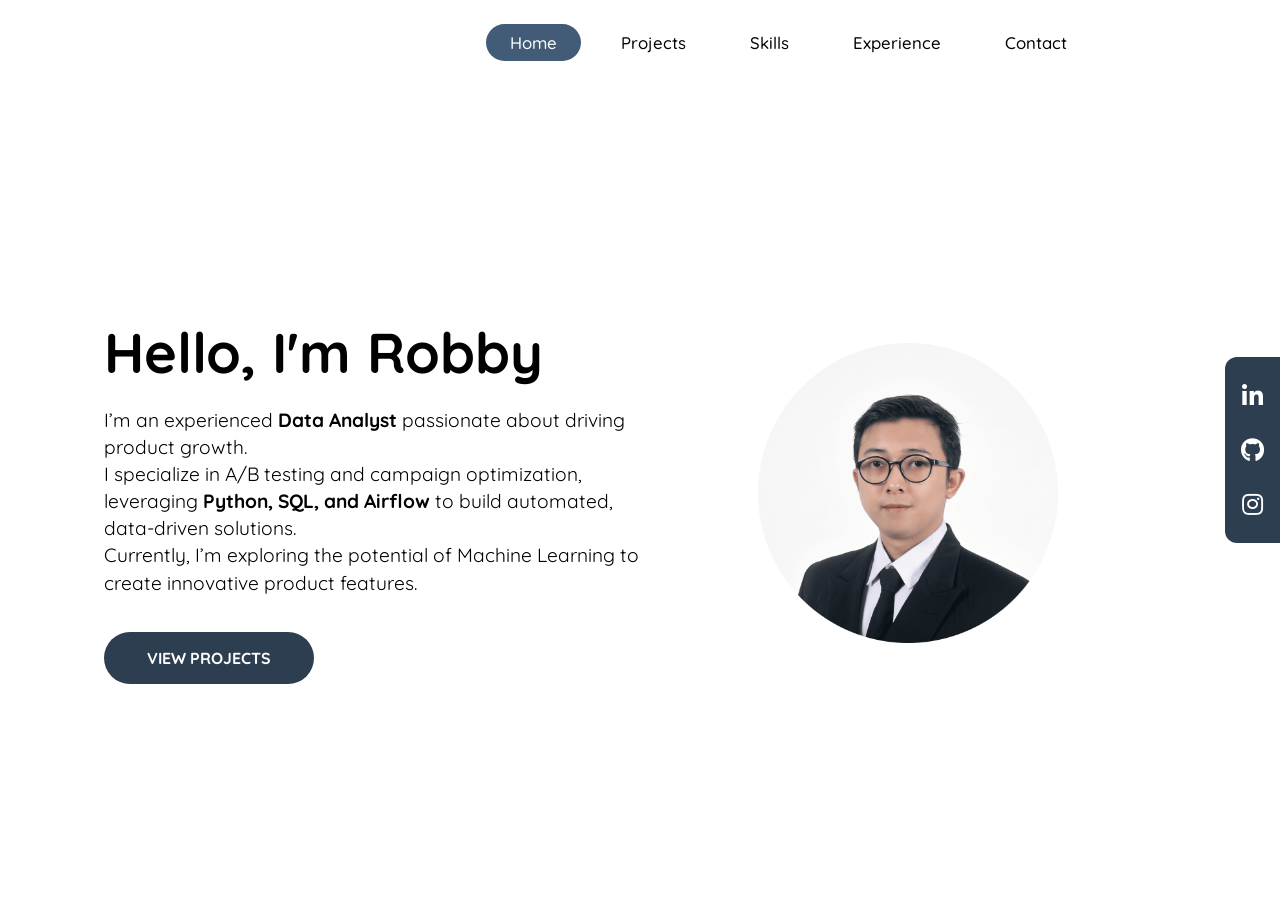
==== index.html @ 95478065 "add base home page" ====
<!DOCTYPE html>
<html>
  <head>
    <meta charset="utf-8" />
    <meta name="viewport" content="width=device-width, initial-scale=1.0" />
    <title>Home - Robby's Portfolio</title>
 
    <!-- My Own CSS -->
    <link rel="stylesheet" href="css/app.css" />
 
    <!-- Fonts -->
    <link rel="preconnect" href="https://fonts.googleapis.com" />
    <link rel="preconnect" href="https://fonts.gstatic.com" crossorigin />
    <link
      href="https://fonts.googleapis.com/css2?family=Quicksand:wght@500;700&display=swap"
      rel="stylesheet"
    />
 
    <!-- Font Awesome 5.15.4 -->
    <link
      rel="stylesheet"
      href="https://cdnjs.cloudflare.com/ajax/libs/font-awesome/5.15.4/css/all.min.css"
      integrity="sha512-1ycn6IcaQQ40/MKBW2W4Rhis/DbILU74C1vSrLJxCq57o941Ym01SwNsOMqvEBFlcgUa6xLiPY/NS5R+E6ztJQ=="
      crossorigin="anonymous"
      referrerpolicy="no-referrer"
    />
  </head>
  <body>
    <header class="navbar-container">
      <div class="logo">
        <!-- <img src="img/robby-header-logo.png" alt="Robby Logo" /> -->
      </div>
      <nav class="nav-list">
        <ul>
          <li><a href="index.html" class="active">Home</a></li>
          <li><a href="projects.html">Projects</a></li>
          <li><a href="skills.html">Skills</a></li>
          <li><a href="experience.html">Experience</a></li>
          <li><a href="contact.html">Contact</a></li>
        </ul>
      </nav>
    </header>
 
    <main>
      <section id="home" class="content">
        <div class="content-description">
          <h1 class="title">Hello, I'm Robby</h1>
          <p>
            I’m an experienced <b>Data Analyst</b> passionate about driving product growth. <br>
            I specialize in A/B testing and campaign optimization, leveraging <b>Python, SQL, and Airflow</b> to build automated, data-driven solutions. <br>
            Currently, I’m exploring the potential of Machine Learning to create innovative product features.
          </p>
          <a href="projects.html">
            <button>View Projects</button>
          </a>
        </div>
 
        <div class="content-image">
          <img src="img/pp-remove-bg.png" alt="Robby R." />
        </div>
      </section>
 
      <aside>
        <div class="social-media">
          <ul>
            <li>
              <a href="https://id.linkedin.com/in/robbyrodhiyya" target="_blank"><i class="fab fa-linkedin-in"></i></a>
            </li>
            <li>
              <a href="https://github.com/robbyrodhiyya" target="_blank"><i class="fab fa-github"></i></a>
            </li>
            <li>
              <a href="https://instagram.com/robbyrodhiyya" target="_blank"><i class="fab fa-instagram"></i></a>
            </li>
            <!--             
            <li>
              <a href="#"><i class="fab fa-youtube"></i></a>
            </li>
            <li>
              <a href="#"><i class="fab fa-twitter"></i></a>
            </li>
            <li>
              <a href="#"><i class="fab fa-facebook"></i></a>
            </li>
             -->
          </ul>
        </div>
      </aside>
    </main>
  </body>
</html>
---- css/app.css ----
*,
*::before,
*::after {
  box-sizing: border-box;
}

body {
  font-family: 'Quicksand', sans-serif;

  height: 100vh;
  margin: 0;

  display: flex;
  flex-direction: column;
}

header.navbar-container {
  width: 100%;
  max-width: 1200px;
  padding-block: 1rem;
  margin-inline: auto;

  display: flex;
  justify-content: space-around;
  align-items: center;

  z-index: 9999;
}

header.navbar-container .logo img {
  width: 150px;
}

header.navbar-container .nav-list ul {
  padding-left: 0;

  display: flex;
  justify-content: center;
  gap: 2rem 1rem;
}

header.navbar-container .nav-list li {
  list-style-type: none;
}

header.navbar-container .nav-list li a {
  padding: 0.5rem 1.5rem;
  border-radius: 999px;

  text-decoration: none;
  font-size: 1.05rem;
  font-weight: 500;
  color: black;

  transition: all 0.2s ease-in-out;
}

header.navbar-container .nav-list li a.active,
header.navbar-container .nav-list li:hover a {
  background-color: #425c77;
  color: white;
}

main {
  flex: 1;

  width: 100%;
  max-width: 1200px;
  margin-inline: auto;
  padding: 2rem 4rem;

  display: flex;
  align-items: center;
}

main .content {
  flex: 1;

  display: flex;
  align-items: center;
}

main .content .content-description {
  flex: 1 1;
}

main .content .content-description .title {
  margin-block: 1rem;

  font-size: 3.5rem;
}

main .content .content-description p {
  font-size: 1.2rem;
  line-height: 1.7rem;
}

main .content .content-description button {
  padding: 0.8rem 2.5rem;
  border: 3px solid transparent;
  border-radius: 999px;
  margin-block-start: 1rem;

  background-color: #2d3e50;

  font-family: 'Quicksand', sans-serif;
  text-transform: uppercase;
  font-size: 1rem;
  font-weight: 700;
  color: white;

  cursor: pointer;
  transition: all 0.15s ease-in;
}

main .content .content-description button:hover {
  border: 3px solid #2d3e50;
  background-color: transparent;

  color: #2d3e50;
}

main .content .content-image {
  flex: 1;

  display: flex;
}

main .content .content-image img {
  width: 300px;
  min-width: 250px;
  margin: auto;
}

main aside {
  position: fixed;
  inset-block: 0;
  inset-inline-end: 0;
}

main aside .social-media {
  height: 100%;
  display: flex;
}

main aside .social-media ul {
  padding: 1.5rem 1rem;
  border-top-left-radius: 12px;
  border-bottom-left-radius: 12px;
  margin: auto;
  background-color: #2d3e50;

  display: flex;
  flex-flow: column nowrap;
  align-items: center;
  justify-content: center;
  gap: 1.5rem;
}

main aside .social-media li {
  list-style-type: none;
}

main aside .social-media li a {
  text-decoration: none;
  font-size: 1.5rem;
  color: white;

  transition: all 0.1s ease-in-out;
}

main aside .social-media li a:hover {
  color: #89b0d9;
}

/* Shared page layout for inner pages */
main.page-main {
  align-items: flex-start;
}

.page-section {
  flex: 1;
  padding-block-end: 2rem;
}

.page-title {
  font-size: 2.5rem;
  font-weight: 700;
  margin-block: 0 2rem;
  color: #2d3e50;
}

/* Shared tag styles */
.tag {
  display: inline-block;
  padding: 0.2rem 0.75rem;
  border-radius: 999px;
  font-size: 0.8rem;
  font-weight: 700;
}

.tag-analytics { background-color: #e8f0fe; color: #1a56db; }
.tag-python    { background-color: #fff3cd; color: #b45309; }
.tag-ml        { background-color: #d1fae5; color: #065f46; }
.tag-da        { background-color: #ede9fe; color: #5b21b6; }
.tag-sheets    { background-color: #d1fae5; color: #065f46; }

/* Medium devices (768px and below) */
@media screen and (max-width: 768px) {
  header.navbar-container {
    flex-direction: column;
  }

  header.navbar-container .nav-list ul {
    flex-wrap: wrap;
    column-gap: 0.5rem;
  }

  main {
    padding: 1rem 3rem;
  }

  main .content {
    flex-direction: column;
    gap: 2rem;
  }

  main .content .content-description .title {
    font-size: 3rem;
  }

  main .content .content-description p {
    font-size: 1rem;
  }

  main .content .content-image {
    order: -1;
  }
}
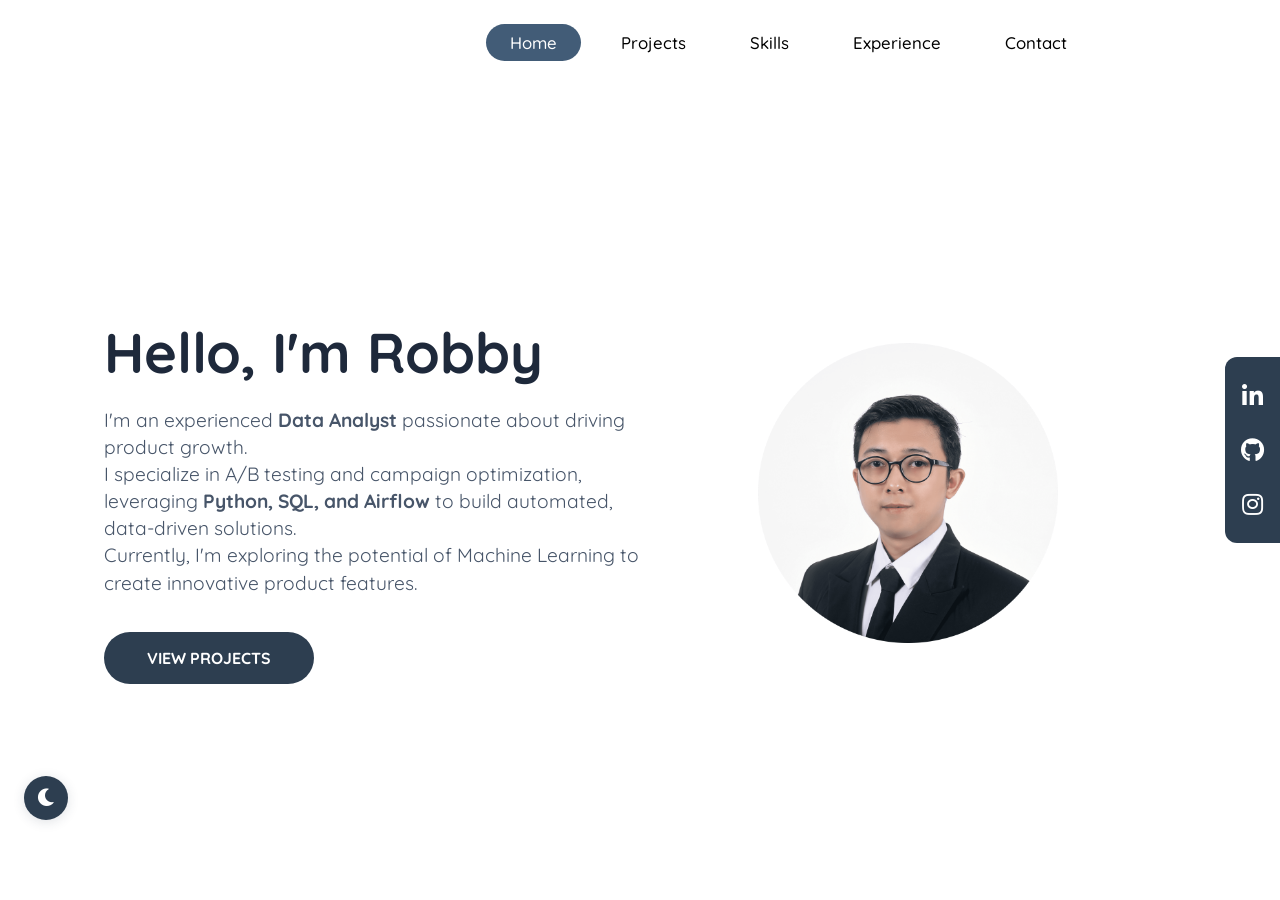
==== commit 06cb2e05: "add js" ====
--- a/index.html
+++ b/index.html
@@ -4,19 +4,24 @@
     <meta charset="utf-8" />
     <meta name="viewport" content="width=device-width, initial-scale=1.0" />
     <title>Home - Robby's Portfolio</title>
- 
-    <!-- My Own CSS -->
+
+    <script>
+      (function () {
+        if (localStorage.getItem('theme') === 'dark') {
+          document.documentElement.setAttribute('data-theme', 'dark');
+        }
+      })();
+    </script>
+
     <link rel="stylesheet" href="css/app.css" />
- 
-    <!-- Fonts -->
+
     <link rel="preconnect" href="https://fonts.googleapis.com" />
     <link rel="preconnect" href="https://fonts.gstatic.com" crossorigin />
     <link
       href="https://fonts.googleapis.com/css2?family=Quicksand:wght@500;700&display=swap"
       rel="stylesheet"
     />
- 
-    <!-- Font Awesome 5.15.4 -->
+
     <link
       rel="stylesheet"
       href="https://cdnjs.cloudflare.com/ajax/libs/font-awesome/5.15.4/css/all.min.css"
@@ -24,12 +29,12 @@
       crossorigin="anonymous"
       referrerpolicy="no-referrer"
     />
+
+    <script src="js/app.js"></script>
   </head>
   <body>
     <header class="navbar-container">
-      <div class="logo">
-        <!-- <img src="img/robby-header-logo.png" alt="Robby Logo" /> -->
-      </div>
+      <div class="logo"></div>
       <nav class="nav-list">
         <ul>
           <li><a href="index.html" class="active">Home</a></li>
@@ -40,26 +45,26 @@
         </ul>
       </nav>
     </header>
- 
+
     <main>
       <section id="home" class="content">
         <div class="content-description">
           <h1 class="title">Hello, I'm Robby</h1>
           <p>
-            I’m an experienced <b>Data Analyst</b> passionate about driving product growth. <br>
+            I'm an experienced <b>Data Analyst</b> passionate about driving product growth. <br>
             I specialize in A/B testing and campaign optimization, leveraging <b>Python, SQL, and Airflow</b> to build automated, data-driven solutions. <br>
-            Currently, I’m exploring the potential of Machine Learning to create innovative product features.
+            Currently, I'm exploring the potential of Machine Learning to create innovative product features.
           </p>
           <a href="projects.html">
             <button>View Projects</button>
           </a>
         </div>
- 
+
         <div class="content-image">
           <img src="img/pp-remove-bg.png" alt="Robby R." />
         </div>
       </section>
- 
+
       <aside>
         <div class="social-media">
           <ul>
@@ -87,5 +92,9 @@
         </div>
       </aside>
     </main>
+
+    <!-- Floating Buttons -->
+    <button id="dark-mode-btn" title="Toggle Dark Mode"></button>
+    <button id="back-to-top-btn" title="Back to Top"><i class="fas fa-chevron-up"></i></button>
   </body>
-</html>+</html>
--- a/css/app.css
+++ b/css/app.css
@@ -1,3 +1,35 @@
+/* ── CSS Variables ─────────────────────────────────────────────────────────── */
+:root {
+  --bg: #ffffff;
+  --bg-surface: #f8fafc;
+  --bg-nav: #ffffff;
+  --border: #e2e8f0;
+  --text-primary: #1e293b;
+  --text-secondary: #475569;
+  --text-muted: #64748b;
+  --accent: #2d3e50;
+  --accent-mid: #425c77;
+  --accent-light: #89b0d9;
+  --nav-link: #000000;
+  --shadow: rgba(45, 62, 80, 0.15);
+}
+
+[data-theme="dark"] {
+  --bg: #0f172a;
+  --bg-surface: #1e293b;
+  --bg-nav: #0f172a;
+  --border: #334155;
+  --text-primary: #f1f5f9;
+  --text-secondary: #94a3b8;
+  --text-muted: #64748b;
+  --accent: #89b0d9;
+  --accent-mid: #7096b5;
+  --accent-light: #bfd4ea;
+  --nav-link: #f1f5f9;
+  --shadow: rgba(0, 0, 0, 0.4);
+}
+
+/* ── Reset ────────────────────────────────────────────────────────────────── */
 *,
 *::before,
 *::after {
@@ -6,24 +38,24 @@
 
 body {
   font-family: 'Quicksand', sans-serif;
-
+  background-color: var(--bg);
+  color: var(--text-primary);
   height: 100vh;
   margin: 0;
-
   display: flex;
   flex-direction: column;
-}
-
+  transition: background-color 0.3s ease, color 0.3s ease;
+}
+
+/* ── Navbar ───────────────────────────────────────────────────────────────── */
 header.navbar-container {
   width: 100%;
   max-width: 1200px;
   padding-block: 1rem;
   margin-inline: auto;
-
   display: flex;
   justify-content: space-around;
   align-items: center;
-
   z-index: 9999;
 }
 
@@ -33,7 +65,6 @@
 
 header.navbar-container .nav-list ul {
   padding-left: 0;
-
   display: flex;
   justify-content: center;
   gap: 2rem 1rem;
@@ -46,36 +77,32 @@
 header.navbar-container .nav-list li a {
   padding: 0.5rem 1.5rem;
   border-radius: 999px;
-
   text-decoration: none;
   font-size: 1.05rem;
   font-weight: 500;
-  color: black;
-
+  color: var(--nav-link);
   transition: all 0.2s ease-in-out;
 }
 
 header.navbar-container .nav-list li a.active,
 header.navbar-container .nav-list li:hover a {
-  background-color: #425c77;
-  color: white;
-}
-
+  background-color: var(--accent-mid);
+  color: white;
+}
+
+/* ── Main ─────────────────────────────────────────────────────────────────── */
 main {
   flex: 1;
-
   width: 100%;
   max-width: 1200px;
   margin-inline: auto;
   padding: 2rem 4rem;
-
   display: flex;
   align-items: center;
 }
 
 main .content {
   flex: 1;
-
   display: flex;
   align-items: center;
 }
@@ -86,13 +113,14 @@
 
 main .content .content-description .title {
   margin-block: 1rem;
-
   font-size: 3.5rem;
+  color: var(--text-primary);
 }
 
 main .content .content-description p {
   font-size: 1.2rem;
   line-height: 1.7rem;
+  color: var(--text-secondary);
 }
 
 main .content .content-description button {
@@ -100,29 +128,24 @@
   border: 3px solid transparent;
   border-radius: 999px;
   margin-block-start: 1rem;
-
-  background-color: #2d3e50;
-
+  background-color: var(--accent);
   font-family: 'Quicksand', sans-serif;
   text-transform: uppercase;
   font-size: 1rem;
   font-weight: 700;
   color: white;
-
   cursor: pointer;
   transition: all 0.15s ease-in;
 }
 
 main .content .content-description button:hover {
-  border: 3px solid #2d3e50;
+  border: 3px solid var(--accent);
   background-color: transparent;
-
-  color: #2d3e50;
+  color: var(--accent);
 }
 
 main .content .content-image {
   flex: 1;
-
   display: flex;
 }
 
@@ -132,6 +155,7 @@
   margin: auto;
 }
 
+/* ── Social aside ─────────────────────────────────────────────────────────── */
 main aside {
   position: fixed;
   inset-block: 0;
@@ -149,7 +173,6 @@
   border-bottom-left-radius: 12px;
   margin: auto;
   background-color: #2d3e50;
-
   display: flex;
   flex-flow: column nowrap;
   align-items: center;
@@ -165,7 +188,6 @@
   text-decoration: none;
   font-size: 1.5rem;
   color: white;
-
   transition: all 0.1s ease-in-out;
 }
 
@@ -173,7 +195,7 @@
   color: #89b0d9;
 }
 
-/* Shared page layout for inner pages */
+/* ── Inner page layout ────────────────────────────────────────────────────── */
 main.page-main {
   align-items: flex-start;
 }
@@ -187,10 +209,10 @@
   font-size: 2.5rem;
   font-weight: 700;
   margin-block: 0 2rem;
-  color: #2d3e50;
-}
-
-/* Shared tag styles */
+  color: var(--text-primary);
+}
+
+/* ── Shared tag styles ────────────────────────────────────────────────────── */
 .tag {
   display: inline-block;
   padding: 0.2rem 0.75rem;
@@ -199,13 +221,85 @@
   font-weight: 700;
 }
 
-.tag-analytics { background-color: #e8f0fe; color: #1a56db; }
-.tag-python    { background-color: #fff3cd; color: #b45309; }
-.tag-ml        { background-color: #d1fae5; color: #065f46; }
-.tag-da        { background-color: #ede9fe; color: #5b21b6; }
-.tag-sheets    { background-color: #d1fae5; color: #065f46; }
-
-/* Medium devices (768px and below) */
+.tag-analytics    { background-color: #e8f0fe; color: #1a56db; }
+.tag-python       { background-color: #fff3cd; color: #b45309; }
+.tag-ml           { background-color: #d1fae5; color: #065f46; }
+.tag-da           { background-color: #ede9fe; color: #5b21b6; }
+.tag-de           { background-color: #f1f5f9; color: #334155; }
+.tag-sheets       { background-color: #d1fae5; color: #065f46; }
+.tag-bigquery     { background-color: #e0f2fe; color: #0369a1; }
+.tag-dashboard    { background-color: #fce7f3; color: #9d174d; }
+.tag-metabase     { background-color: #e0e7ff; color: #3730a3; }
+.tag-lookerstudio { background-color: #e0e7ff; color: #4338ca; }
+.tag-tableau      { background-color: #ffedd5; color: #9a3412; }
+.tag-powerbi      { background-color: #fef9c3; color: #854d0e; }
+
+[data-theme="dark"] .tag-analytics    { background-color: #1e3a8a; color: #bfdbfe; }
+[data-theme="dark"] .tag-python       { background-color: #451a03; color: #fcd34d; }
+[data-theme="dark"] .tag-ml           { background-color: #064e3b; color: #6ee7b7; }
+[data-theme="dark"] .tag-da           { background-color: #2e1065; color: #ddd6fe; }
+[data-theme="dark"] .tag-de           { background-color: #1e293b; color: #cbd5e1; }
+[data-theme="dark"] .tag-sheets       { background-color: #064e3b; color: #6ee7b7; }
+[data-theme="dark"] .tag-bigquery     { background-color: #082f49; color: #7dd3fc; }
+[data-theme="dark"] .tag-dashboard    { background-color: #500724; color: #fbcfe8; }
+[data-theme="dark"] .tag-metabase     { background-color: #1e1b4b; color: #c7d2fe; }
+[data-theme="dark"] .tag-lookerstudio { background-color: #1e1b4b; color: #c7d2fe; }
+[data-theme="dark"] .tag-tableau      { background-color: #431407; color: #fed7aa; }
+[data-theme="dark"] .tag-powerbi      { background-color: #422006; color: #fef08a; }
+
+
+/* ── Floating Buttons (Dark Mode + Back to Top) ──────────────────────────── */
+#dark-mode-btn,
+#back-to-top-btn {
+  position: fixed;
+  z-index: 10001;
+  width: 44px;
+  height: 44px;
+  border-radius: 50%;
+  border: none;
+  cursor: pointer;
+  font-size: 1.1rem;
+  display: flex;
+  align-items: center;
+  justify-content: center;
+  transition: all 0.2s ease-in-out;
+  box-shadow: 0 2px 12px var(--shadow);
+}
+
+#dark-mode-btn {
+  bottom: 5rem;
+  left: 1.5rem;
+  background-color: var(--accent);
+  color: white;
+}
+
+#dark-mode-btn:hover {
+  background-color: var(--accent-mid);
+  transform: scale(1.08);
+}
+
+#back-to-top-btn {
+  bottom: 5rem;
+  right: 1.5rem;
+  background-color: var(--accent);
+  color: white;
+  opacity: 0;
+  pointer-events: none;
+  transform: translateY(10px);
+}
+
+#back-to-top-btn.visible {
+  opacity: 1;
+  pointer-events: auto;
+  transform: translateY(0);
+}
+
+#back-to-top-btn:hover {
+  background-color: var(--accent-mid);
+  transform: translateY(-2px);
+}
+
+/* ── Responsive ───────────────────────────────────────────────────────────── */
 @media screen and (max-width: 768px) {
   header.navbar-container {
     flex-direction: column;
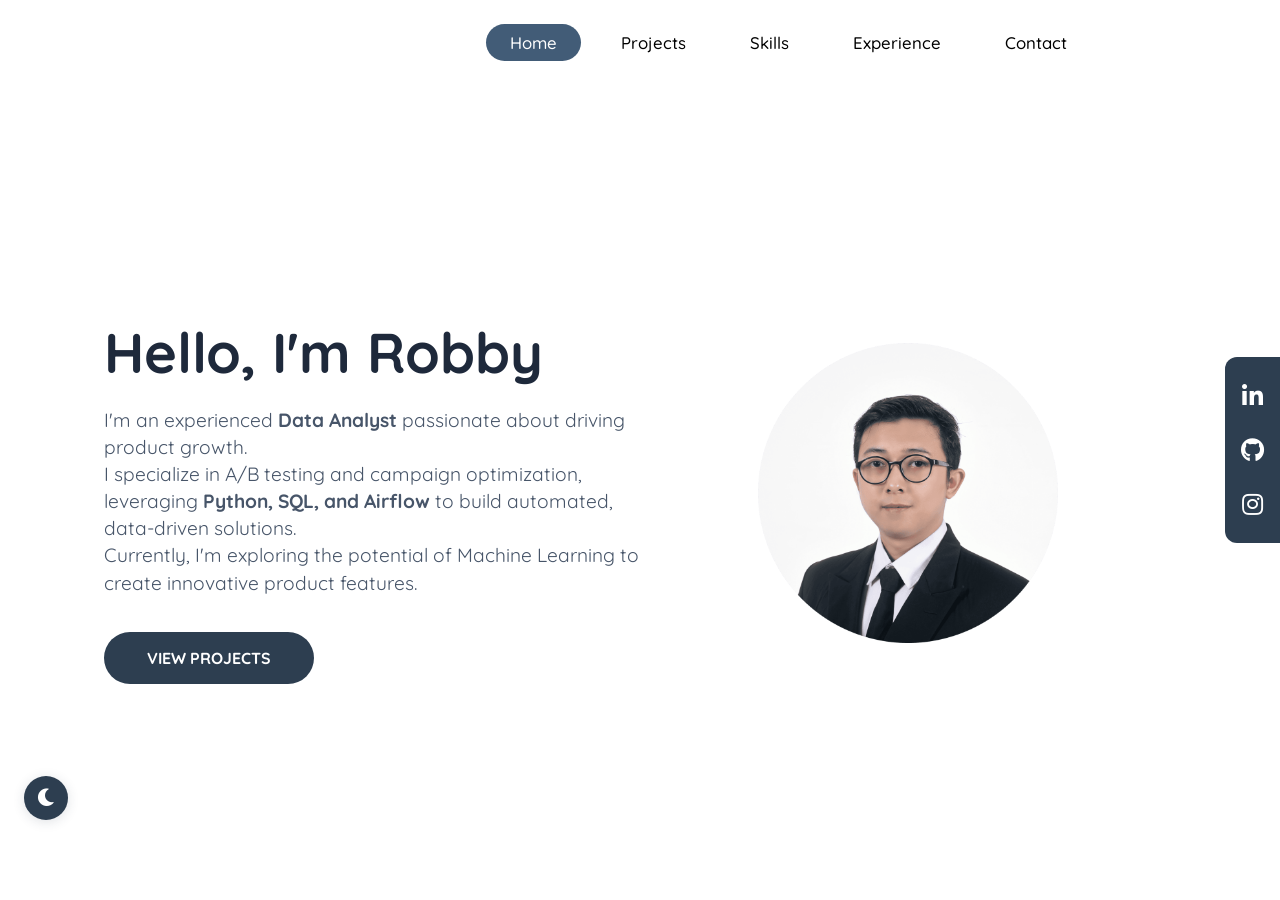
==== commit cf875ffa: "update compress pp" ====
--- a/index.html
+++ b/index.html
@@ -61,7 +61,7 @@
         </div>
 
         <div class="content-image">
-          <img src="img/pp-remove-bg.png" alt="Robby R." />
+          <img src="img/pp-remove-bg-compress.png" alt="Robby R." />
         </div>
       </section>
 
